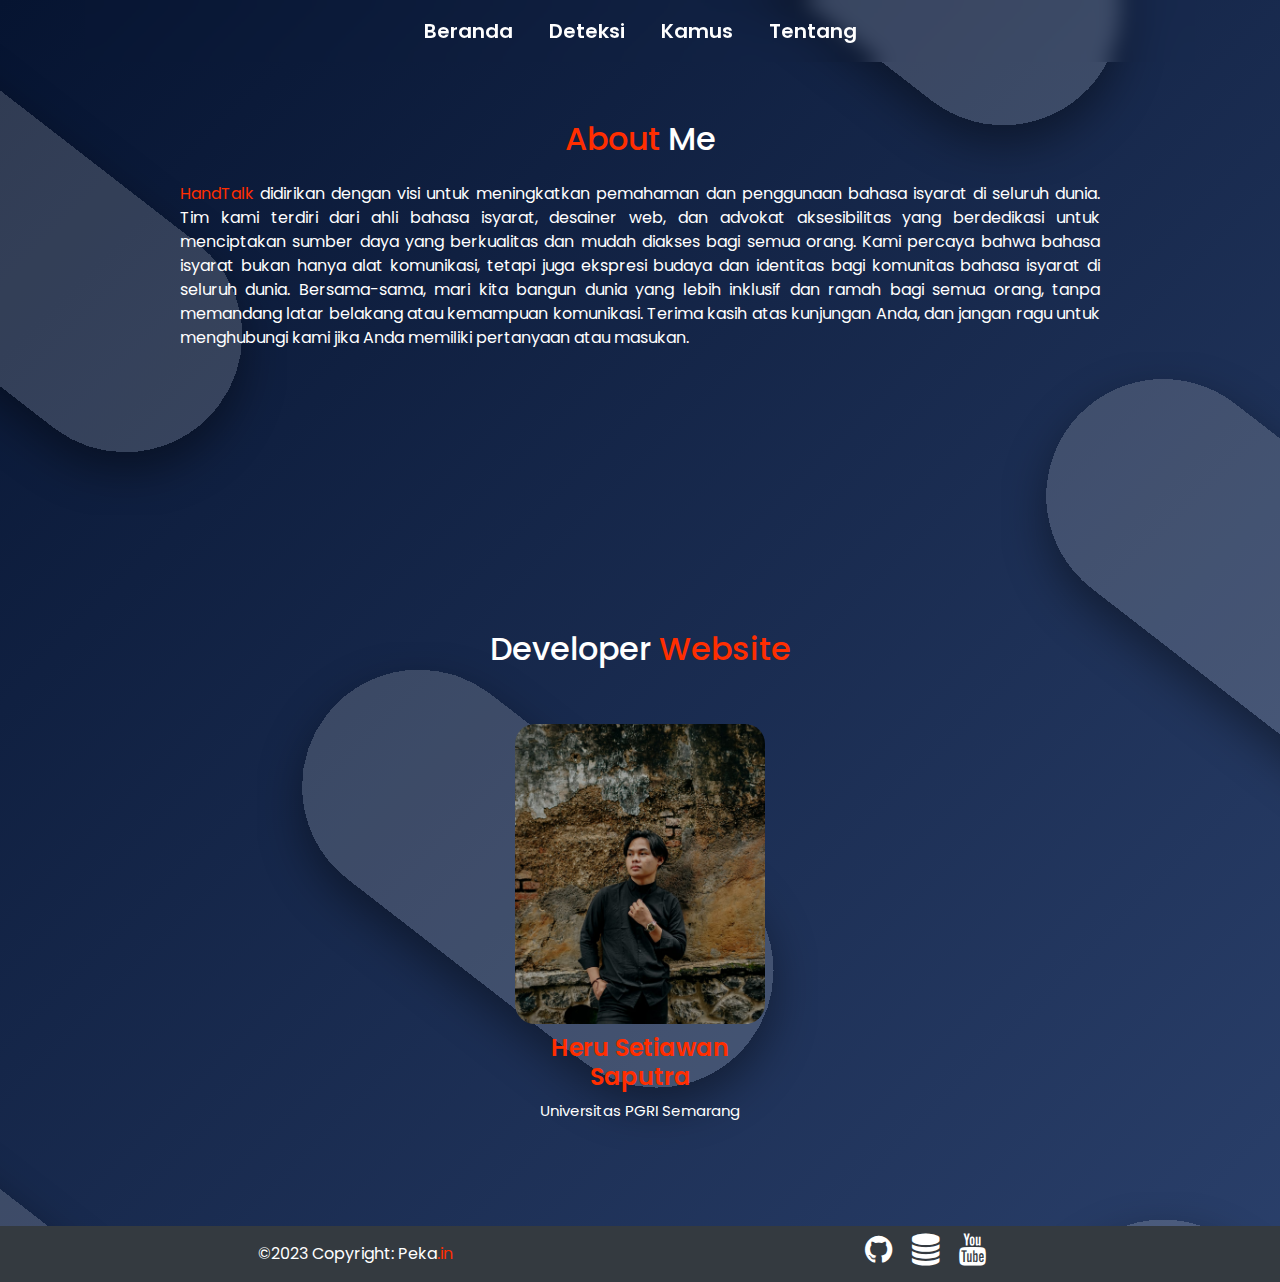
==== templates/aboutus.html @ d843b49d "first commit" ====
<!DOCTYPE html>
<html lang="en">
	<head>
		<title>Skripsi</title>
		<meta charset="UTF-8" />
		<meta http-equiv="X-UA-Compatible" content="IE=edge" />
		<meta name="viewport" content="width=device-width, initial-scale=1.0" />

		<link rel="stylesheet" href="../static/css/style.css" />
		<link
			rel="stylesheet"
			href="https://cdnjs.cloudflare.com/ajax/libs/font-awesome/4.7.0/css/font-awesome.min.css"
		/>
		<link rel="stylesheet" href="../static/vendor/css/bootstrap-grid.css" />
		<link rel="stylesheet" href="../static/vendor/css/bootstrap.css" />
		<link rel="stylesheet" href="../static/vendor/css/" />
	</head>

	<body>
		<div class="background1">
			<!-- navbar -->
			<div class="container fixed-top">
				<nav class="navbar navbar-expand-lg navbar-light navigasi">
					<button
						class="navbar-toggler"
						type="button"
						data-toggle="collapse"
						data-target="#navbarNav"
						aria-controls="navbarNav"
						aria-expanded="false"
						aria-label="Toggle navigation"
					>
						<span class="navbar-toggler-icon"></span>
					</button>

					<div
						class="collapse navbar-collapse justify-content-center"
						id="navbarNav"
					>
						<ul class="navbar-nav">
							<li class="nav-item">
								<a class="nav-link" href="/">Beranda</a>
							</li>
							<li class="nav-item">
								<a class="nav-link" href="/deteksi">Deteksi</a>
							</li>
							<li class="nav-item">
								<a class="nav-link active" href="/kamus"
									>Kamus</a
								>
							</li>
							<li class="nav-item">
								<a class="nav-link" href="/tentang">Tentang</a>
							</li>
						</ul>
					</div>
				</nav>
			</div>
			<!-- akhir navbar -->
			<!-- aboutus text-->
			<div class="container aboutus">
				<div>
					<h2 class="text-center pb-3">
						<span class="warna">About</span> Me
					</h2>
					<!-- text -->
					<!-- <p class="text-justify"> -->
					<div class="row d-flex justify-content-center text-justify">
						<div class="col-lg-10 align-self-baseline">
							<p class="text-white-75 mb-5">
								<span class="warna">HandTalk</span> didirikan
								dengan visi untuk meningkatkan pemahaman dan
								penggunaan bahasa isyarat di seluruh dunia. Tim
								kami terdiri dari ahli bahasa isyarat, desainer
								web, dan advokat aksesibilitas yang berdedikasi
								untuk menciptakan sumber daya yang berkualitas
								dan mudah diakses bagi semua orang. Kami percaya
								bahwa bahasa isyarat bukan hanya alat
								komunikasi, tetapi juga ekspresi budaya dan
								identitas bagi komunitas bahasa isyarat di
								seluruh dunia. Bersama-sama, mari kita bangun
								dunia yang lebih inklusif dan ramah bagi semua
								orang, tanpa memandang latar belakang atau
								kemampuan komunikasi. Terima kasih atas
								kunjungan Anda, dan jangan ragu untuk
								menghubungi kami jika Anda memiliki pertanyaan
								atau masukan.
							</p>
						</div>
					</div>
					<!-- text -->
				</div>
			</div>
			<!-- aboutus text akhir-->

			<!-- Tim -->
			<div class="container team mb-5">
				<div class="text-center">
					<h2 class="pb-5">
						Developer<span class="warna"> Website</span>
					</h2>
					<div class="row justify-content-center">
						<div class="col-6 col-md-3">
							<div class="polaroid">
								<img
									src="../static/images/anggota/Heru.jpeg"
									class="polaroid img-responsive mx-auto d-block img-fluid image-anggota"
								/>
								<h4 class="warna">Heru Setiawan Saputra</h4>
								<p>Universitas PGRI Semarang</p>
							</div>
						</div>
					</div>
				</div>
			</div>
			<!-- akhir deksripsi -->

			<!-- footer -->
			<footer class="bg-dark text-white d-flex">
				<div class="container text-center">
					<div class="row">
						<div class="col-sm-6">
							<div class="p-3">
								©2023 Copyright:
								<a class="text-white" href="/"
									>Peka<span class="warna">.in</span></a
								>
							</div>
						</div>
						<div class="col-sm-6">
							<div class="p-2">
								<a
									href="https://github.com/Dennissaputra/PA_Peka"
									><i
										class="fa fa-brands fa-github fa-2x mx-2"
									></i
								></a>
								<a
									href="https://universe.roboflow.com/ngulangterossssss/projek_akhir/"
									><i
										class="fa sfa-solid fa-database fa-2x mx-2"
									></i
								></a>
								<a href=""
									><i
										class="fa fa-brands fa-youtube fa-2x mx-2"
									></i
								></a>
							</div>
						</div>
					</div>
				</div>
			</footer>
			<!-- akhir footer -->
		</div>

		<!--All Script-->
		<script src="https://cdn.jsdelivr.net/npm/jquery@3.5.1/dist/jquery.slim.min.js"></script>
		<script src="../static/vendor/js/bootstrap.js"></script>

		<!-- chattbot -->
		<script
			src="https://cdn.jsdelivr.net/npm/@popperjs/core@2.11.5/dist/umd/popper.min.js"
			integrity="sha384-Xe+8cL9oJa6tN/veChSP7q+mnSPaj5Bcu9mPX5F5xIGE0DVittaqT5lorf0EI7Vk"
			crossorigin="anonymous"
		></script>
		<script src="https://ajax.googleapis.com/ajax/libs/jquery/3.2.1/jquery.min.js"></script>
		<script src="../static/js/chat.js"></script>
	</body>
</html>
---- static/css/style.css ----
@import url("https://fonts.googleapis.com/css2?family=Poppins:wght@200;400;500;600;700&display=swap");
* {
	font-family: "Poppins", sans-serif;
	color: white;
	scroll-behavior: smooth;
}

body {
	background: linear-gradient(to bottom right, #061431 0%, #4e6ba4 200%);
}

.background {
	width: 100%;
	position: relative;
	top: -100px;
	margin-bottom: -110%;
	z-index: -1;
}

.background1 {
	background-image: url("../images/bg.svg");
	background-size: 100%;
	background-repeat: repeat-y;
	background-position: 0 -340px;
}

.warna {
	color: #ff2e00;
}

.navigasi {
	backdrop-filter: blur(10px);
}

/* chatbot */

.chat-btn {
	z-index: 1;
	position: fixed;
	right: 20px;
	bottom: 30px;
	cursor: pointer;
	background-color: #ff2e00;
}

.chat-btn .close {
	display: none;
}

.chat-btn i {
	transition: all 0.9s ease;
}

#check:checked ~ .chat-btn i {
	display: block;
	pointer-events: auto;
	transform: rotate(180deg);
}

#check:checked ~ .chat-btn .comment {
	display: none;
}

.chat-btn i {
	font-size: 22px;
	color: #fff !important;
}

.chat-btn {
	width: 50px;
	height: 50px;
	display: flex;
	justify-content: center;
	align-items: center;
	border-radius: 50px;
	background-color: #ff2e00;
	color: #fff;
	font-size: 22px;
	border: none;
}

.wrapper {
	position: fixed;
	right: 20px;
	bottom: 100px;
	max-block-size: 500px;
	width: 300px;
	overflow-y: hidden;
	background-color: #fff;
	background-image: url("../images/bgchat.png");
	border-radius: 5px;
	opacity: 0;
	transition: all 0.4s;
	z-index: 1;
}

#check:checked ~ .wrapper {
	opacity: 1;
}

.wrapper .header {
	position: fixed;
	padding-top: 10px;
	height: 40px;
	width: 300px;
	background-color: #ff2e00;
	border-radius: 5px 5px 0px 0px;
	margin-bottom: 10px;
	color: #fff;
}

.msger-chat {
	flex: 1;
	overflow-y: auto;
	padding: 10px;
}

.msg {
	margin-top: 40px;
	display: flex;
	align-items: flex-end;
	margin-bottom: 10px;
}

.msg-img {
	width: 30px;
	height: 30px;
	background: #ffffff;
	background-position: center;
	background-size: cover;
	border-radius: 50%;
	background-image: url("../images/log.png");
}

.msg-bubble {
	width: 150px;
	padding: 10px;
	border-radius: 15px;
	background: #061431;
}

.msg-info {
	display: flex;
	justify-content: space-between;
	align-items: center;
	margin-bottom: 10px;
	font-size: 12px;
}

.msg-info-name {
	margin-right: 10px;
	font-weight: bold;
}

.msg-info-time {
	font-size: 12px;
	font-size: 0.85em;
}

.msg-text {
	font-size: 12px;
}

.left-msg .msg-bubble {
	border-bottom-left-radius: 0;
}

.right-msg {
	flex-direction: row-reverse;
}

.right-msg .msg-bubble {
	background: #ff2e00;
	color: #ffffff;
	border-bottom-right-radius: 0;
}

.right-msg .msg-img {
	margin: 0 0 0 10px;
}

.msger-inputarea {
	display: flex;
	padding: 10px;
	background: #d6d3d2;
}

.msger-inputarea * {
	padding: 10px;
	border: none;
	font-size: 12px;
}

.msger-input {
	flex: 1;
	color: #292929;
	background: #fff;
}

.msger-send-btn {
	margin-left: 10px;
	background: #ff2e00;
	color: #ffffff;
	font-weight: bold;
	cursor: pointer;
	transition: background 0.23s;
}

.msger-send-btn:hover {
	background: #8b1a00;
}

/* akhirchat  */

.nav-item a {
	background-image: linear-gradient(
		to right,
		#ff2e00,
		#ff2e00 50%,
		#ffffff 50%
	);
	font-weight: 600;
	background-size: 200% 100%;
	background-position: -100%;
	display: inline-block;
	margin: 0px 10px 0px 10px;
	position: relative;
	-webkit-background-clip: text;
	-webkit-text-fill-color: transparent;
	transition: all 0.3s ease-in-out;
}

.collapse a:before {
	content: "";
	background: #ff2e00;
	display: block;
	position: absolute;
	bottom: -3px;
	left: 0;
	width: 0;
	height: 3px;
	transition: all 0.3s ease-in-out;
}

.collapse a:hover {
	background-position: 0;
}

.collapse a:hover::before {
	width: 100%;
}

.collapse a.nav-link {
	font-size: 20px;
	color: white;
}

#btn-back-to-top {
	position: fixed;
	bottom: 100px;
	right: 20px;
	display: none;
	border-radius: 100%;
	background-color: #ff2e00;
	z-index: 1;
}

.judul {
	font-weight: bold;
	font-size: 80px;
}

.deskripsi {
	padding-top: 150px;
	height: 70vh;
	font-size: 20px;
	justify-content: center;
}

.btn-start {
	color: white;
	height: 50px;
	width: 150px;
	border-radius: 100px;
	background-color: #ff2e00;
}

.btn-start p {
	font-weight: 500;
	color: white;
	font-size: 25px;
}

.margin {
	padding: 40px 30px;
}

.fitur {
	font-size: 25px;
	font-weight: 500;
	height: 80vh;
	justify-content: center;
}

/* aboutus */
.aboutus {
	padding-top: 120px;
	height: 70vh;
}

.team {
	padding-bottom: 40px;
}

.polaroid img {
	width: 250px;
	height: 300px;
	margin-bottom: 10px;
	overflow: hidden;
	object-fit: cover;
	border-radius: 20px;
}

.polaroid h4 {
	font-weight: 600;
	font-size: 24px;
}

.polaroid p {
	font-size: 15px;
}

.image-anggota {
	width: 100%;
	height: 100%;
	border-radius: 10px 10px 0 0;
}
/* akhir about us */

/* dictonary */
.dictionary {
	padding: 110px 100px;
}

.search_section {
	padding-top: 20px;
}

.search_section input {
	font-size: 30px;
	color: #061431;
	border-radius: 30px;
}

.text-kamus {
	font-weight: 600;
	border-radius: 10px;
	color: white;
	height: 40px;
	width: 280px;
	background-color: #926e58;
	padding: 10 0;
}

.no-kamus {
	padding-top: 150px;
	display: none;
	height: 40vh;
}
/* akhir dictonary */

/* deteksi */
.scan {
	height: 120vh;
	padding-top: 110px;
}

.scan .webcam-container {
	width: 650px;
	height: 490px;
	margin: 0 auto;
	border-radius: 10px;
	border: 5px solid #ffffff;
	background-color: #393939;
	margin: 20px;
}

.tombol {
	font-size: 20px !important;
}

#body {
	position: relative;
}

#body video {
	transition: filter 250ms linear;
}

#body.loading video {
	filter: grayscale(1) brightness(0.25);
}

#body.loading:before {
	content: "Loading Model...";
	color: white;
	text-align: center;
	width: 100%;
	position: absolute;
	top: 20px;
	font-size: 3em;
	font-weight: bold;
	z-index: 100;
}

canvas {
	position: absolute;
	z-index: 9999;
}

video,
canvas {
	width: 100%;
	/* margin: 0 50px 0 50px; */
}

#fps {
	position: fixed;
	bottom: 10px;
	left: 10px;
}

#fps:empty {
	display: none;
}

#fps:after {
	content: " fps";
}

/* akhir deteksi */

/* footer */
.footer {
	font-size: 30px;
	background-color: #fdfefe;
}

.logo {
	float: right;
}
/* akhit footer */

/* responsive */
@media screen and (max-width: 990px) {
	.navigasi {
		text-align: center;
		backdrop-filter: blur(10px);
	}

	.navbar-nav a {
		color: #ff2e00;
	}

	.deskripsi {
		padding-top: 100px;
		height: 70vh;
	}

	.fitur {
		height: 50vh;
		font-size: 20px;
	}

	/* deteksi */
	.scan {
		padding: 200px;
		height: 100vh;
	}
	.webcam-container {
		width: 640px;
		height: 410px;
		border-radius: 10px;
		margin: 20px;
	}

	/* aboutus */
	.aboutus {
		height: 90vh;
	}

	/* dictionary */

	.text-kamus {
		font-size: 20px;
		height: 30px;
		width: 180px;
	}
}

@media screen and (max-width: 560px) {
	/* home */
	.navigasi {
		text-align: center;
		backdrop-filter: blur(10px);
	}

	.navbar-nav a {
		color: #ff2e00;
	}

	.deskripsi {
		padding-top: 80px;
		font-size: 15px;
		height: 50vh;
	}

	.fitur {
		padding-top: 60px;
		height: 50vh;
	}

	.fitur p {
		font-size: 14px;
	}

	.nav-link {
		color: black !important;
	}

	/* deteksi */
	.scan {
		padding: 50%;
		height: 90vh;
	}

	.scan .webcam-container {
		width: 290px;
		height: 220px;
		margin: 0 auto;
		border-radius: 10px;
		margin: 20px;
	}

	#body.loading:before {
		width: 10%;
		font-size: 20px;
		font-weight: bold;
		z-index: 100;
	}

	canvas {
		position: absolute;
		z-index: 9999;
	}

	video,
	canvas {
		width: 100%;
		/* margin: 0 50px 0 50px; */
	}

	/* aboutus */
	.aboutus {
		height: 110vh;
		font-size: 14px;
	}

	.team h4 {
		font-size: 16px;
	}

	.team p {
		font-size: 12px;
	}

	.aboutus img {
		width: 200px;
	}

	/* dictionary */
	.dictionary h2 {
		font-size: 30px;
	}

	.search_section input {
		font-size: 25px;
	}

	.text-kamus {
		height: 30px;
		width: 150px;
	}

	/* footer */
	footer {
		text-align: center;
		font-size: 13px;
	}

	.logo {
		float: none;
	}
}
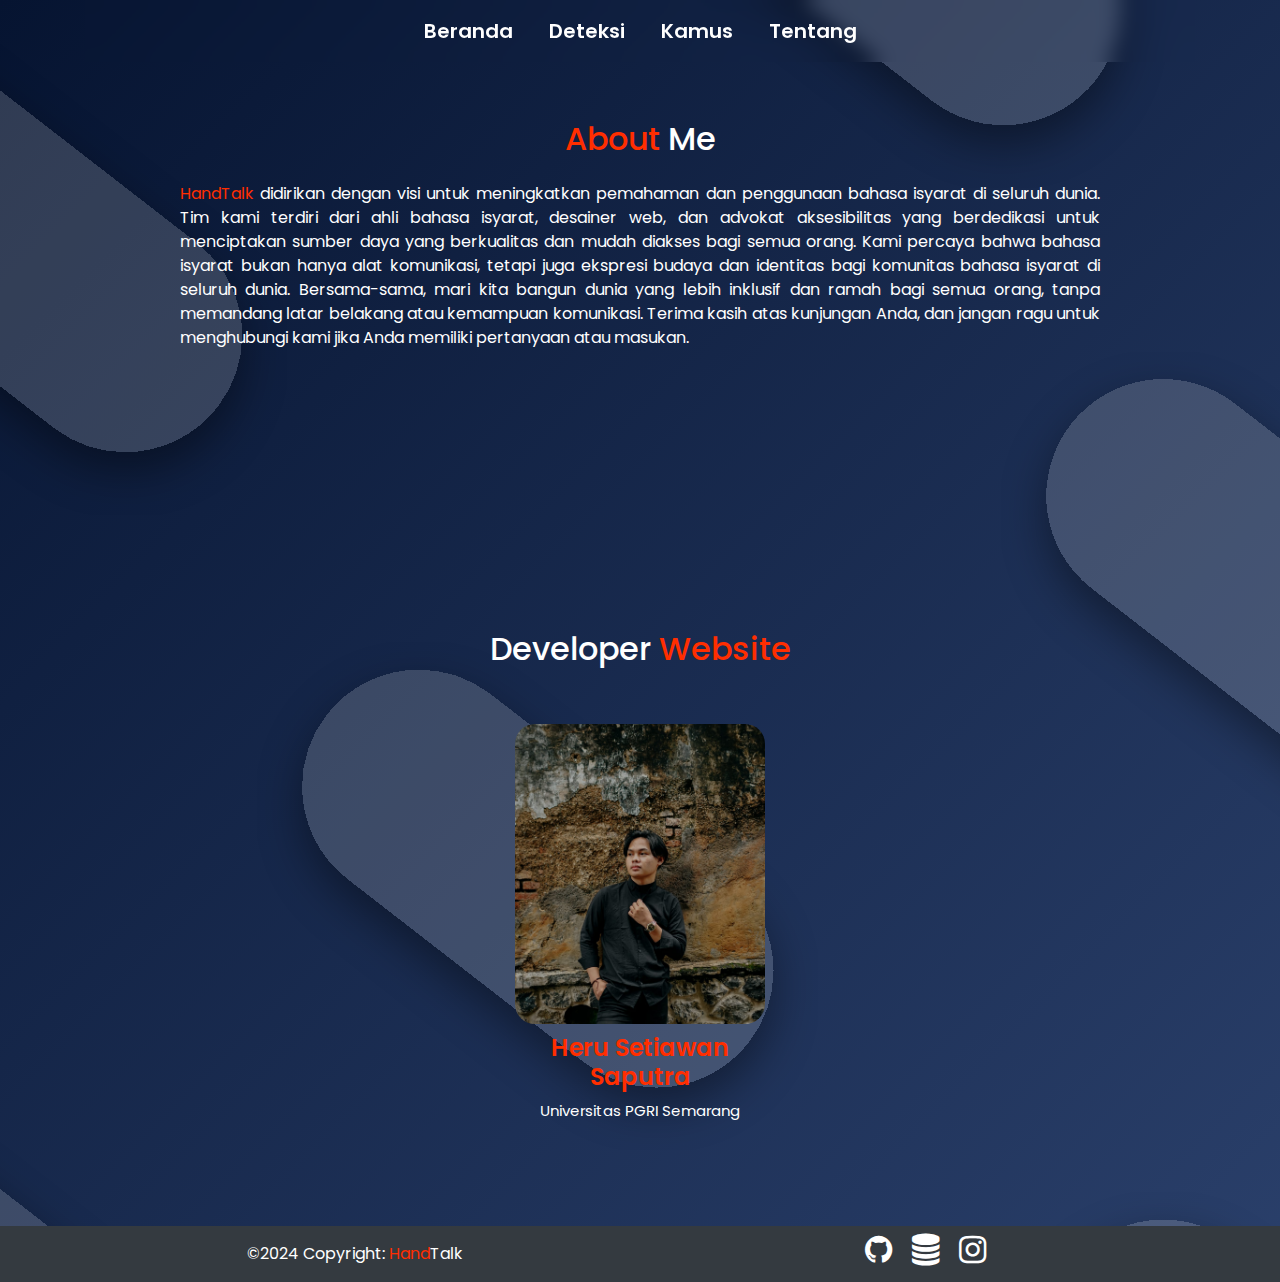
==== commit ee9c161b: "update" ====
--- a/templates/aboutus.html
+++ b/templates/aboutus.html
@@ -121,29 +121,29 @@
 					<div class="row">
 						<div class="col-sm-6">
 							<div class="p-3">
-								©2023 Copyright:
+								©2024 Copyright:
 								<a class="text-white" href="/"
-									>Peka<span class="warna">.in</span></a
+									><span class="warna">Hand</span>Talk</a
 								>
 							</div>
 						</div>
 						<div class="col-sm-6">
 							<div class="p-2">
 								<a
-									href="https://github.com/Dennissaputra/PA_Peka"
+									href="https://github.com/Grizellee/last-project"
 									><i
 										class="fa fa-brands fa-github fa-2x mx-2"
 									></i
 								></a>
 								<a
-									href="https://universe.roboflow.com/ngulangterossssss/projek_akhir/"
+									href="https://universe.roboflow.com/project-heru/project-akhir-9tevr/dataset/1"
 									><i
 										class="fa sfa-solid fa-database fa-2x mx-2"
 									></i
 								></a>
-								<a href=""
+								<a href="https://www.instagram.com/_h.saputra/"
 									><i
-										class="fa fa-brands fa-youtube fa-2x mx-2"
+										class="fa fa-brands fa-instagram fa-2x mx-2"
 									></i
 								></a>
 							</div>
